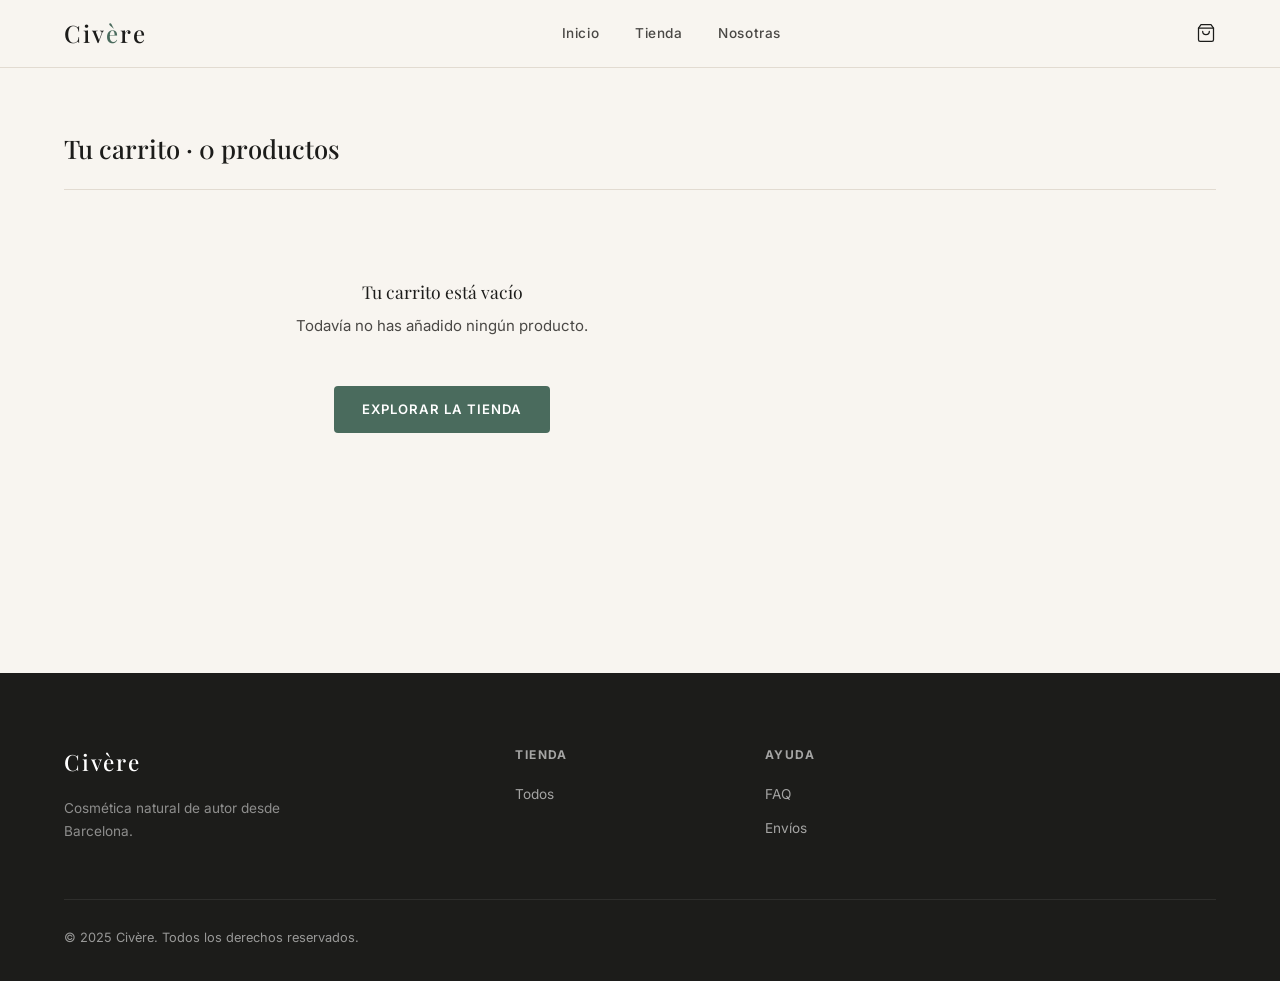
==== carrito.html @ 884dd464 "feat: Civère — tienda de cosmética natural (demo e-commerce) Web de e-commerce ficticia para portfol" ====
<!DOCTYPE html>
<html lang="es">
<head>
  <meta charset="UTF-8">
  <meta name="viewport" content="width=device-width, initial-scale=1.0">
  <title>Carrito — Civère</title>
  <link rel="stylesheet" href="assets/css/styles.css">
</head>
<body>

<nav class="nav">
  <div class="container nav__inner">
    <a href="index.html" class="nav__logo">Civ<span>è</span>re</a>
    <div class="nav__links">
      <a href="index.html">Inicio</a>
      <a href="catalogo.html">Tienda</a>
      <a href="nosotros.html">Nosotras</a>
    </div>
    <div class="nav__right">
      <a href="carrito.html" class="nav__cart" aria-label="Carrito">
        <svg viewBox="0 0 24 24" fill="none" stroke="currentColor" stroke-width="1.5" stroke-linecap="round" stroke-linejoin="round"><path d="M6 2L3 6v14a2 2 0 0 0 2 2h14a2 2 0 0 0 2-2V6l-3-4z"/><line x1="3" y1="6" x2="21" y2="6"/><path d="M16 10a4 4 0 0 1-8 0"/></svg>
        <span class="cart-count is-hidden">0</span>
      </a>
      <button class="nav__ham" aria-label="Menú"><span></span><span></span><span></span></button>
    </div>
  </div>
</nav>

<div class="cart-page">
  <div class="container">

    <h1 class="cart-heading">
      Tu carrito · <span class="cart-count-text">0 productos</span>
    </h1>

    <div class="cart-layout">

      <!-- ITEMS -->
      <div>
        <!-- Estado vacío -->
        <div class="cart-empty">
          <p style="font-family:var(--serif);font-size:1.1rem;color:var(--charcoal);margin-bottom:8px;">Tu carrito está vacío</p>
          <p>Todavía no has añadido ningún producto.</p>
          <a href="catalogo.html" class="btn btn--sage" style="margin-top:24px">Explorar la tienda</a>
        </div>
        <!-- Items generados por JS -->
        <div class="cart-items"></div>
      </div>

      <!-- SUMMARY -->
      <div class="cart-summary" style="display:none">
        <h3>Resumen del pedido</h3>

        <div class="summary-shipping" style="display:none">
          <svg viewBox="0 0 24 24"><path d="M5 17H3a2 2 0 0 1-2-2V5a2 2 0 0 1 2-2h11a2 2 0 0 0 2 2v3"/><rect x="9" y="11" width="14" height="10" rx="1"/><circle cx="12" cy="21" r="1"/><circle cx="20" cy="21" r="1"/></svg>
          ¡Envío gratuito aplicado!
        </div>

        <div class="summary-rows">
          <div class="summary-row">
            <span>Subtotal</span>
            <span class="summary-subtotal">0,00 €</span>
          </div>
          <div class="summary-row">
            <span>Envío</span>
            <span class="summary-shipping-cost">4,95 €</span>
          </div>
          <div class="summary-row summary-row--total">
            <span>Total</span>
            <span class="summary-total">0,00 €</span>
          </div>
        </div>

        <p style="font-size:.78rem;color:var(--ink-2);margin-bottom:20px;line-height:1.6;">
          Los impuestos incluidos. Envío gratis en pedidos ≥ 50 €.
        </p>

        <button class="btn btn--sage btn--full btn-checkout" style="margin-bottom:12px">
          Finalizar compra
        </button>
        <a href="catalogo.html" class="btn btn--ghost btn--full">Seguir comprando</a>
      </div>

    </div>
  </div>
</div>

<!-- MODAL CONFIRMACIÓN -->
<div class="modal-overlay" role="dialog" aria-modal="true" aria-label="Pedido confirmado">
  <div class="modal">
    <div class="modal__icon">
      <svg viewBox="0 0 24 24"><path d="M22 11.08V12a10 10 0 1 1-5.93-9.14"/><polyline points="22 4 12 14.01 9 11.01"/></svg>
    </div>
    <h3>¡Pedido confirmado!</h3>
    <p>Gracias por tu compra. En breve recibirás un correo con los detalles y el seguimiento de tu envío.</p>
    <p style="font-size:.8rem;color:var(--sand);margin-top:-12px;margin-bottom:20px;font-style:italic;">
      (Demo · No se ha realizado ningún cargo real)
    </p>
    <button class="modal__close" onclick="document.querySelector('.modal-overlay').classList.remove('is-open')">
      Volver a la tienda
    </button>
  </div>
</div>

<footer class="footer" style="margin-top:80px">
  <div class="container">
    <div class="footer__grid">
      <div class="footer__brand">
        <a href="index.html" class="nav__logo">Civère</a>
        <p>Cosmética natural de autor desde Barcelona.</p>
      </div>
      <div class="footer__col"><h4>Tienda</h4><ul><li><a href="catalogo.html">Todos</a></li></ul></div>
      <div class="footer__col"><h4>Ayuda</h4><ul><li><a href="#">FAQ</a></li><li><a href="#">Envíos</a></li></ul></div>
      <div class="footer__col"></div>
    </div>
    <div class="footer__bottom"><p>© 2025 Civère. Todos los derechos reservados.</p></div>
  </div>
</footer>

<div class="toast"></div>
<script src="assets/js/main.js"></script>
</body>
</html>
---- assets/css/styles.css ----
/* ============================================================
   CIVÈRE — Design System
   ============================================================ */
@import url('https://fonts.googleapis.com/css2?family=Playfair+Display:ital,wght@0,400;0,500;0,600;1,400;1,500&family=Inter:wght@300;400;500;600&display=swap');

:root {
  --ivory:    #F8F5F0;
  --ivory-2:  #F0EBE3;
  --sage:     #4A6B5D;
  --sage-dk:  #354E44;
  --sand:     #C8B89A;
  --charcoal: #1C1C1A;
  --ink-2:    #4A4845;
  --line:     #E2DBD1;
  --white:    #FFFFFF;

  --serif: 'Playfair Display', Georgia, serif;
  --sans:  'Inter', system-ui, sans-serif;

  --r-sm: 4px;
  --r:    8px;
  --r-lg: 16px;

  --ease: cubic-bezier(.4,0,.2,1);
  --ease-out: cubic-bezier(0,0,.2,1);

  --nav-h: 68px;
}

/* ---- Reset ---- */
*, *::before, *::after { box-sizing: border-box; margin: 0; padding: 0; }
html { scroll-behavior: smooth; }
body {
  font-family: var(--sans);
  background: var(--ivory);
  color: var(--charcoal);
  font-size: 15px;
  line-height: 1.6;
  -webkit-font-smoothing: antialiased;
}
img { max-width: 100%; display: block; }
a { color: inherit; text-decoration: none; }
button { font-family: var(--sans); cursor: pointer; border: none; background: none; }

/* ---- Typography ---- */
.t-display { font-family: var(--serif); font-size: clamp(2.4rem, 5vw, 4.2rem); font-weight: 500; line-height: 1.1; }
.t-heading { font-family: var(--serif); font-size: clamp(1.6rem, 3vw, 2.4rem); font-weight: 500; line-height: 1.2; }
.t-sub     { font-size: 0.82rem; font-weight: 500; letter-spacing: .12em; text-transform: uppercase; color: var(--ink-2); }
.t-italic  { font-family: var(--serif); font-style: italic; }

/* ---- Layout helpers ---- */
.container { max-width: 1200px; margin: 0 auto; padding: 0 24px; }
.section   { padding: 80px 0; }
.section--sm { padding: 48px 0; }
.section--lg { padding: 120px 0; }

/* ============================================================
   NAVBAR
   ============================================================ */
.nav {
  position: fixed; top: 0; left: 0; right: 0; z-index: 100;
  height: var(--nav-h);
  background: rgba(248,245,240,.92);
  backdrop-filter: blur(12px);
  -webkit-backdrop-filter: blur(12px);
  border-bottom: 1px solid var(--line);
  display: flex; align-items: center;
}
.nav__inner {
  display: flex; align-items: center; justify-content: space-between;
  width: 100%;
}
.nav__logo {
  font-family: var(--serif); font-size: 1.5rem; font-weight: 500;
  letter-spacing: .08em; color: var(--charcoal);
}
.nav__logo span { color: var(--sage); }
.nav__links { display: flex; gap: 36px; }
.nav__links a {
  font-size: 0.85rem; font-weight: 500; letter-spacing: .04em;
  color: var(--ink-2); transition: color .2s var(--ease);
}
.nav__links a:hover, .nav__links a.active { color: var(--charcoal); }
.nav__right { display: flex; align-items: center; gap: 20px; }
.nav__cart {
  position: relative; display: flex; align-items: center; gap: 7px;
  font-size: 0.85rem; font-weight: 500; color: var(--charcoal);
  transition: color .2s;
}
.nav__cart:hover { color: var(--sage); }
.nav__cart svg { width: 20px; height: 20px; stroke: currentColor; fill: none; stroke-width: 1.5; stroke-linecap: round; stroke-linejoin: round; }
.cart-count {
  position: absolute; top: -8px; right: -8px;
  width: 18px; height: 18px; border-radius: 50%;
  background: var(--sage); color: #fff;
  font-size: 0.65rem; font-weight: 700;
  display: flex; align-items: center; justify-content: center;
  transition: transform .2s var(--ease);
}
.cart-count.is-hidden { display: none; }
.cart-count.bump { animation: bump .3s var(--ease); }
@keyframes bump { 0%,100%{transform:scale(1)} 50%{transform:scale(1.35)} }

/* ---- Hamburger (mobile) ---- */
.nav__ham { display: none; flex-direction: column; gap: 5px; padding: 4px; }
.nav__ham span { display: block; width: 22px; height: 1.5px; background: var(--charcoal); border-radius: 2px; transition: transform .3s, opacity .3s; }
.nav__ham.is-open span:nth-child(1) { transform: translateY(6.5px) rotate(45deg); }
.nav__ham.is-open span:nth-child(2) { opacity: 0; }
.nav__ham.is-open span:nth-child(3) { transform: translateY(-6.5px) rotate(-45deg); }

/* ============================================================
   HERO
   ============================================================ */
.hero {
  position: relative; overflow: hidden;
  height: 92vh; min-height: 560px;
  margin-top: var(--nav-h);
  display: flex; align-items: flex-end;
}
.hero__bg {
  position: absolute; inset: 0;
  background-image:
    linear-gradient(to right, rgba(28,28,26,.55) 0%, rgba(28,28,26,.1) 60%),
    url('https://images.unsplash.com/photo-1617817849527-f0a7c48b5b74?w=1800&q=85');
  background-size: cover; background-position: center 30%;
}
.hero__content {
  position: relative; z-index: 1;
  padding: 0 24px 80px;
  max-width: 640px;
  margin: 0 auto 0 calc((100vw - 1200px) / 2);
}
.hero__eyebrow { color: rgba(255,255,255,.7); margin-bottom: 16px; }
.hero__title { color: #fff; margin-bottom: 20px; }
.hero__title em { color: var(--sand); }
.hero__copy { font-size: 1rem; color: rgba(255,255,255,.8); max-width: 480px; margin-bottom: 36px; line-height: 1.7; }
.hero__ctas { display: flex; gap: 12px; flex-wrap: wrap; }

/* ============================================================
   BUTTONS
   ============================================================ */
.btn {
  display: inline-flex; align-items: center; gap: 8px;
  padding: 13px 28px; border-radius: var(--r-sm);
  font-size: 0.82rem; font-weight: 600; letter-spacing: .08em; text-transform: uppercase;
  transition: background .2s var(--ease), color .2s var(--ease), border-color .2s var(--ease), transform .15s;
  white-space: nowrap;
}
.btn:active { transform: scale(.97); }
.btn--sage    { background: var(--sage); color: #fff; }
.btn--sage:hover { background: var(--sage-dk); }
.btn--outline { border: 1.5px solid rgba(255,255,255,.7); color: #fff; }
.btn--outline:hover { background: rgba(255,255,255,.12); }
.btn--dark    { background: var(--charcoal); color: #fff; }
.btn--dark:hover { background: #333; }
.btn--ghost   { border: 1.5px solid var(--line); color: var(--charcoal); }
.btn--ghost:hover { border-color: var(--charcoal); }
.btn--full { width: 100%; justify-content: center; }

/* ============================================================
   SECTION HEADER
   ============================================================ */
.section-header { text-align: center; margin-bottom: 56px; }
.section-header .t-sub { margin-bottom: 12px; }
.section-header .t-heading { margin-bottom: 14px; }
.section-header p { color: var(--ink-2); max-width: 480px; margin: 0 auto; }

/* ============================================================
   PRODUCT CARD
   ============================================================ */
.product-grid {
  display: grid;
  grid-template-columns: repeat(auto-fill, minmax(260px, 1fr));
  gap: 28px;
}
.product-card { position: relative; }
.product-card__img-wrap {
  position: relative; overflow: hidden;
  border-radius: var(--r); background: var(--ivory-2);
  aspect-ratio: 3/4;
}
.product-card__img-wrap img {
  width: 100%; height: 100%; object-fit: cover;
  transition: transform .6s var(--ease);
}
.product-card:hover .product-card__img-wrap img { transform: scale(1.06); }
.product-card__badge {
  position: absolute; top: 12px; left: 12px;
  background: var(--sage); color: #fff;
  font-size: 0.7rem; font-weight: 700; letter-spacing: .1em; text-transform: uppercase;
  padding: 4px 10px; border-radius: 2px;
}
.product-card__badge--new { background: var(--charcoal); }
.product-card__actions {
  position: absolute; bottom: 12px; left: 12px; right: 12px;
  opacity: 0; transform: translateY(8px);
  transition: opacity .3s var(--ease), transform .3s var(--ease);
}
.product-card:hover .product-card__actions { opacity: 1; transform: translateY(0); }
.product-card__body { padding: 16px 4px 0; }
.product-card__cat { font-size: 0.72rem; color: var(--ink-2); text-transform: uppercase; letter-spacing: .1em; margin-bottom: 5px; }
.product-card__name { font-family: var(--serif); font-size: 1.05rem; font-weight: 500; margin-bottom: 8px; }
.product-card__name a:hover { color: var(--sage); }
.product-card__price-row { display: flex; align-items: center; gap: 10px; }
.product-card__price { font-size: 1.05rem; font-weight: 600; }
.product-card__price-old { font-size: 0.9rem; color: var(--ink-2); text-decoration: line-through; }

/* ============================================================
   PILLARS SECTION
   ============================================================ */
.pillars { background: var(--charcoal); }
.pillars .section-header .t-sub  { color: var(--sand); }
.pillars .section-header .t-heading { color: var(--white); }
.pillars .section-header p { color: rgba(255,255,255,.65); }
.pillars-grid { display: grid; grid-template-columns: repeat(auto-fit, minmax(220px, 1fr)); gap: 40px; }
.pillar { text-align: center; }
.pillar__icon {
  width: 56px; height: 56px; margin: 0 auto 20px;
  border-radius: 50%; background: rgba(255,255,255,.06);
  display: flex; align-items: center; justify-content: center;
}
.pillar__icon svg { width: 24px; height: 24px; stroke: var(--sand); fill: none; stroke-width: 1.5; stroke-linecap: round; stroke-linejoin: round; }
.pillar h3 { font-family: var(--serif); font-size: 1.1rem; color: #fff; margin-bottom: 10px; }
.pillar p { font-size: 0.88rem; color: rgba(255,255,255,.6); line-height: 1.7; }

/* ============================================================
   BANNER CATEGORIES
   ============================================================ */
.cat-banner-grid { display: grid; grid-template-columns: 1fr 1fr; gap: 16px; }
.cat-banner {
  position: relative; overflow: hidden; border-radius: var(--r);
  aspect-ratio: 4/3; display: flex; align-items: flex-end;
}
.cat-banner:first-child { grid-row: 1 / 3; aspect-ratio: unset; }
.cat-banner__bg {
  position: absolute; inset: 0;
  background-size: cover; background-position: center;
  transition: transform .6s var(--ease);
}
.cat-banner:hover .cat-banner__bg { transform: scale(1.04); }
.cat-banner::after {
  content: ''; position: absolute; inset: 0;
  background: linear-gradient(to top, rgba(28,28,26,.7) 0%, transparent 60%);
}
.cat-banner__content { position: relative; z-index: 1; padding: 28px; }
.cat-banner__label { font-family: var(--serif); font-size: 1.4rem; font-weight: 500; color: #fff; margin-bottom: 10px; display: block; }
.cat-banner__link { font-size: 0.78rem; font-weight: 600; letter-spacing: .1em; text-transform: uppercase; color: rgba(255,255,255,.8); display: flex; align-items: center; gap: 6px; }
.cat-banner__link svg { width: 14px; height: 14px; stroke: currentColor; fill: none; stroke-width: 2; stroke-linecap: round; stroke-linejoin: round; transition: transform .2s; }
.cat-banner:hover .cat-banner__link svg { transform: translateX(4px); }

/* ============================================================
   PAGE HERO (inner pages)
   ============================================================ */
.page-hero {
  margin-top: var(--nav-h);
  padding: 60px 0 48px;
  border-bottom: 1px solid var(--line);
}
.page-hero .t-sub { margin-bottom: 10px; }
.page-hero .t-heading { margin-bottom: 0; }

/* ============================================================
   CATALOG / FILTERS
   ============================================================ */
.catalog-layout { display: grid; grid-template-columns: 220px 1fr; gap: 48px; align-items: start; }
.filters { position: sticky; top: calc(var(--nav-h) + 20px); }
.filters h3 { font-size: 0.78rem; font-weight: 700; letter-spacing: .12em; text-transform: uppercase; margin-bottom: 16px; color: var(--ink-2); }
.filter-group { margin-bottom: 28px; }
.filter-group ul { list-style: none; display: flex; flex-direction: column; gap: 8px; }
.filter-group ul li a {
  font-size: 0.88rem; color: var(--ink-2); display: flex; align-items: center; justify-content: space-between;
  transition: color .2s;
}
.filter-group ul li a:hover, .filter-group ul li a.active { color: var(--charcoal); font-weight: 500; }
.filter-group ul li a span { font-size: 0.75rem; color: var(--sand); }
.catalog-header { display: flex; align-items: center; justify-content: space-between; margin-bottom: 28px; }
.catalog-count { font-size: 0.85rem; color: var(--ink-2); }
.catalog-sort select {
  font-family: var(--sans); font-size: 0.85rem; color: var(--charcoal);
  border: 1px solid var(--line); border-radius: var(--r-sm);
  padding: 8px 12px; background: transparent; cursor: pointer;
}

/* ============================================================
   PRODUCT PAGE
   ============================================================ */
.product-page { margin-top: var(--nav-h); padding: 60px 0 100px; }
.product-layout { display: grid; grid-template-columns: 1fr 1fr; gap: 72px; align-items: start; }
.product-gallery { position: sticky; top: calc(var(--nav-h) + 24px); }
.gallery-main {
  aspect-ratio: 4/5; border-radius: var(--r-lg); overflow: hidden; background: var(--ivory-2); margin-bottom: 12px;
}
.gallery-main img { width: 100%; height: 100%; object-fit: cover; }
.gallery-thumbs { display: flex; gap: 10px; }
.gallery-thumb {
  width: 72px; height: 86px; border-radius: var(--r-sm); overflow: hidden;
  background: var(--ivory-2); cursor: pointer; border: 2px solid transparent;
  transition: border-color .2s;
}
.gallery-thumb.active { border-color: var(--sage); }
.gallery-thumb img { width: 100%; height: 100%; object-fit: cover; }
.product-info .t-sub { color: var(--sage); margin-bottom: 12px; }
.product-info .t-heading { margin-bottom: 8px; }
.product-stars { display: flex; align-items: center; gap: 8px; margin-bottom: 20px; }
.product-stars span { font-size: 0.82rem; color: var(--ink-2); }
.star { color: #F4B942; font-size: 0.9rem; }
.product-price { font-family: var(--serif); font-size: 1.9rem; font-weight: 500; margin-bottom: 20px; }
.product-desc { font-size: 0.92rem; color: var(--ink-2); line-height: 1.8; margin-bottom: 28px; }
.product-opts { margin-bottom: 28px; }
.product-opts label { font-size: 0.78rem; font-weight: 700; letter-spacing: .1em; text-transform: uppercase; display: block; margin-bottom: 10px; color: var(--ink-2); }
.qty-row { display: flex; align-items: center; gap: 16px; margin-bottom: 28px; }
.qty-input { display: flex; align-items: center; border: 1.5px solid var(--line); border-radius: var(--r-sm); overflow: hidden; }
.qty-input button { width: 40px; height: 44px; font-size: 1.1rem; color: var(--charcoal); transition: background .2s; }
.qty-input button:hover { background: var(--ivory-2); }
.qty-input span { width: 44px; text-align: center; font-weight: 600; font-size: 0.95rem; }
.product-actions { display: flex; flex-direction: column; gap: 12px; margin-bottom: 28px; }
.product-meta { border-top: 1px solid var(--line); padding-top: 24px; }
.product-meta ul { list-style: none; display: flex; flex-direction: column; gap: 10px; }
.product-meta ul li { display: flex; align-items: center; gap: 10px; font-size: 0.85rem; color: var(--ink-2); }
.product-meta ul li svg { width: 16px; height: 16px; stroke: var(--sage); fill: none; stroke-width: 1.5; stroke-linecap: round; stroke-linejoin: round; flex-shrink: 0; }

/* Accordion */
.accordion { border-top: 1px solid var(--line); margin-top: 28px; }
.accordion-item { border-bottom: 1px solid var(--line); }
.accordion-btn {
  width: 100%; display: flex; align-items: center; justify-content: space-between;
  padding: 16px 0; font-size: 0.88rem; font-weight: 600; text-align: left; cursor: pointer;
  transition: color .2s;
}
.accordion-btn:hover { color: var(--sage); }
.accordion-btn svg { width: 16px; height: 16px; stroke: currentColor; fill: none; stroke-width: 2; stroke-linecap: round; stroke-linejoin: round; transition: transform .3s; flex-shrink: 0; }
.accordion-btn.is-open svg { transform: rotate(180deg); }
.accordion-body { overflow: hidden; max-height: 0; transition: max-height .35s var(--ease); }
.accordion-body-inner { padding: 0 0 20px; font-size: 0.88rem; color: var(--ink-2); line-height: 1.8; }

/* ============================================================
   CART PAGE
   ============================================================ */
.cart-page { margin-top: var(--nav-h); padding: 60px 0 100px; }
.cart-layout { display: grid; grid-template-columns: 1fr 340px; gap: 56px; align-items: start; }
.cart-heading { font-family: var(--serif); font-size: 1.6rem; font-weight: 500; margin-bottom: 28px; padding-bottom: 20px; border-bottom: 1px solid var(--line); }
.cart-empty { text-align: center; padding: 60px 0; color: var(--ink-2); }
.cart-empty p { margin-bottom: 24px; }
.cart-item { display: grid; grid-template-columns: 100px 1fr auto; gap: 20px; align-items: center; padding: 24px 0; border-bottom: 1px solid var(--line); }
.cart-item__img { width: 100px; height: 124px; border-radius: var(--r-sm); overflow: hidden; background: var(--ivory-2); flex-shrink: 0; }
.cart-item__img img { width: 100%; height: 100%; object-fit: cover; }
.cart-item__cat { font-size: 0.72rem; text-transform: uppercase; letter-spacing: .1em; color: var(--ink-2); margin-bottom: 4px; }
.cart-item__name { font-family: var(--serif); font-size: 1rem; margin-bottom: 10px; }
.cart-item__qty-row { display: flex; align-items: center; gap: 12px; }
.cart-item__remove { font-size: 0.78rem; color: var(--ink-2); text-decoration: underline; cursor: pointer; transition: color .2s; background: none; border: none; font-family: var(--sans); }
.cart-item__remove:hover { color: var(--charcoal); }
.cart-item__price { font-weight: 700; font-size: 1.05rem; text-align: right; }
/* Summary */
.cart-summary { background: var(--ivory-2); border-radius: var(--r-lg); padding: 32px; position: sticky; top: calc(var(--nav-h) + 24px); }
.cart-summary h3 { font-family: var(--serif); font-size: 1.1rem; margin-bottom: 24px; }
.summary-rows { display: flex; flex-direction: column; gap: 12px; margin-bottom: 24px; }
.summary-row { display: flex; justify-content: space-between; font-size: 0.88rem; }
.summary-row--total { font-weight: 700; font-size: 1rem; padding-top: 16px; border-top: 1px solid var(--line); }
.summary-shipping { background: rgba(74,107,93,.1); border-radius: var(--r-sm); padding: 10px 14px; font-size: 0.8rem; color: var(--sage); font-weight: 500; display: flex; align-items: center; gap: 8px; margin-bottom: 20px; }
.summary-shipping svg { width: 15px; height: 15px; stroke: currentColor; fill: none; stroke-width: 1.8; stroke-linecap: round; stroke-linejoin: round; flex-shrink: 0; }

/* ============================================================
   ABOUT PAGE
   ============================================================ */
.about-hero { margin-top: var(--nav-h); position: relative; overflow: hidden; height: 55vh; min-height: 380px; display: flex; align-items: flex-end; }
.about-hero__bg {
  position: absolute; inset: 0;
  background-image:
    linear-gradient(to top, rgba(28,28,26,.65) 0%, transparent 60%),
    url('https://images.unsplash.com/photo-1582582621959-48d27397dc69?w=1600&q=85');
  background-size: cover; background-position: center;
}
.about-hero__content { position: relative; z-index: 1; padding: 0 24px 60px; width: 100%; max-width: 1200px; margin: 0 auto; }
.about-hero__content .t-display { color: #fff; }
.about-story { display: grid; grid-template-columns: 1fr 1fr; gap: 80px; align-items: center; }
.about-story img { border-radius: var(--r-lg); aspect-ratio: 4/5; object-fit: cover; }
.about-story__text .t-sub { margin-bottom: 14px; }
.about-story__text .t-heading { margin-bottom: 20px; }
.about-story__text p { color: var(--ink-2); line-height: 1.85; margin-bottom: 16px; font-size: 0.95rem; }
.about-values { background: var(--ivory-2); }
.values-grid { display: grid; grid-template-columns: repeat(auto-fit, minmax(200px, 1fr)); gap: 32px; }
.value-card { padding: 32px 24px; background: var(--white); border-radius: var(--r); }
.value-card__num { font-family: var(--serif); font-size: 3rem; font-weight: 500; color: var(--line); line-height: 1; margin-bottom: 16px; }
.value-card h3 { font-family: var(--serif); font-size: 1.05rem; margin-bottom: 10px; }
.value-card p { font-size: 0.85rem; color: var(--ink-2); line-height: 1.7; }
.team-grid { display: grid; grid-template-columns: repeat(auto-fit, minmax(220px, 1fr)); gap: 32px; }
.team-card__img { border-radius: var(--r); overflow: hidden; aspect-ratio: 1; margin-bottom: 16px; background: var(--ivory-2); }
.team-card__img img { width: 100%; height: 100%; object-fit: cover; }
.team-card h3 { font-family: var(--serif); font-size: 1rem; margin-bottom: 4px; }
.team-card p { font-size: 0.82rem; color: var(--ink-2); }

/* ============================================================
   NEWSLETTER STRIP
   ============================================================ */
.newsletter { background: var(--sage); padding: 64px 0; text-align: center; }
.newsletter .t-sub { color: rgba(255,255,255,.7); margin-bottom: 12px; }
.newsletter .t-heading { color: #fff; margin-bottom: 10px; }
.newsletter p { color: rgba(255,255,255,.75); margin-bottom: 32px; }
.newsletter-form { display: flex; gap: 10px; justify-content: center; flex-wrap: wrap; }
.newsletter-form input {
  font-family: var(--sans); font-size: 0.88rem;
  padding: 13px 20px; border-radius: var(--r-sm); border: none;
  width: 300px; background: rgba(255,255,255,.15); color: #fff;
  outline: none; transition: background .2s;
}
.newsletter-form input::placeholder { color: rgba(255,255,255,.6); }
.newsletter-form input:focus { background: rgba(255,255,255,.22); }

/* ============================================================
   FOOTER
   ============================================================ */
.footer { background: var(--charcoal); padding: 72px 0 32px; }
.footer__grid { display: grid; grid-template-columns: 2fr 1fr 1fr 1fr; gap: 48px; margin-bottom: 56px; }
.footer__brand .nav__logo { display: block; color: #fff; font-size: 1.4rem; margin-bottom: 16px; }
.footer__brand p { font-size: 0.85rem; color: rgba(255,255,255,.5); line-height: 1.7; max-width: 260px; }
.footer__socials { display: flex; gap: 12px; margin-top: 20px; }
.footer__socials a {
  width: 36px; height: 36px; border-radius: 50%; border: 1px solid rgba(255,255,255,.15);
  display: flex; align-items: center; justify-content: center; transition: border-color .2s, background .2s;
}
.footer__socials a:hover { border-color: var(--sage); background: rgba(74,107,93,.2); }
.footer__socials svg { width: 15px; height: 15px; stroke: rgba(255,255,255,.7); fill: none; stroke-width: 1.8; stroke-linecap: round; stroke-linejoin: round; }
.footer__col h4 { font-size: 0.75rem; font-weight: 700; letter-spacing: .12em; text-transform: uppercase; color: rgba(255,255,255,.6); margin-bottom: 18px; }
.footer__col ul { list-style: none; display: flex; flex-direction: column; gap: 10px; }
.footer__col ul li a { font-size: 0.85rem; color: rgba(255,255,255,.6); transition: color .2s; }
.footer__col ul li a:hover { color: #fff; }
.footer__bottom { border-top: 1px solid rgba(255,255,255,.08); padding-top: 28px; display: flex; justify-content: space-between; align-items: center; flex-wrap: wrap; gap: 12px; }
.footer__bottom p { font-size: 0.8rem; color: rgba(255,255,255,.55); }

/* ============================================================
   MODAL
   ============================================================ */
.modal-overlay {
  position: fixed; inset: 0; z-index: 200;
  background: rgba(28,28,26,.6); backdrop-filter: blur(4px);
  display: flex; align-items: center; justify-content: center; padding: 24px;
  opacity: 0; visibility: hidden; transition: opacity .3s, visibility .3s;
}
.modal-overlay.is-open { opacity: 1; visibility: visible; }
.modal {
  background: var(--white); border-radius: var(--r-lg); padding: 48px 40px; max-width: 440px; width: 100%;
  text-align: center; transform: translateY(24px); transition: transform .3s var(--ease-out);
}
.modal-overlay.is-open .modal { transform: translateY(0); }
.modal__icon {
  width: 64px; height: 64px; border-radius: 50%; background: rgba(74,107,93,.1);
  display: flex; align-items: center; justify-content: center; margin: 0 auto 24px;
}
.modal__icon svg { width: 28px; height: 28px; stroke: var(--sage); fill: none; stroke-width: 1.5; stroke-linecap: round; stroke-linejoin: round; }
.modal h3 { font-family: var(--serif); font-size: 1.5rem; margin-bottom: 12px; }
.modal p { color: var(--ink-2); font-size: 0.9rem; line-height: 1.7; margin-bottom: 28px; }
.modal__close { font-size: 0.82rem; font-weight: 600; letter-spacing: .08em; text-transform: uppercase; color: var(--ink-2); cursor: pointer; text-decoration: underline; background: none; border: none; font-family: var(--sans); transition: color .2s; }
.modal__close:hover { color: var(--charcoal); }

/* ============================================================
   TOAST
   ============================================================ */
.toast {
  position: fixed; bottom: 28px; left: 50%; transform: translateX(-50%) translateY(16px);
  z-index: 300; background: var(--charcoal); color: #fff;
  padding: 14px 24px; border-radius: var(--r); font-size: 0.88rem; font-weight: 500;
  opacity: 0; transition: opacity .3s, transform .3s var(--ease);
  white-space: nowrap; pointer-events: none;
}
.toast.is-visible { opacity: 1; transform: translateX(-50%) translateY(0); }

/* ============================================================
   BREADCRUMB
   ============================================================ */
.breadcrumb { display: flex; align-items: center; gap: 8px; font-size: 0.8rem; color: var(--ink-2); margin-bottom: 40px; }
.breadcrumb a:hover { color: var(--charcoal); }
.breadcrumb span { opacity: .4; }

/* ============================================================
   RELATED PRODUCTS
   ============================================================ */
.related-section { background: var(--ivory-2); padding: 80px 0; margin-top: 0; }

/* ============================================================
   RESPONSIVE
   ============================================================ */
@media (max-width: 1024px) {
  .footer__grid { grid-template-columns: 1fr 1fr; }
  .product-layout { grid-template-columns: 1fr; gap: 40px; }
  .product-gallery { position: static; }
  .catalog-layout { grid-template-columns: 1fr; }
  .filters { position: static; }
  .cart-layout { grid-template-columns: 1fr; }
  .cart-summary { position: static; }
}
@media (max-width: 768px) {
  :root { --nav-h: 60px; }
  .nav__links { display: none; }
  .nav__ham { display: flex; }
  .nav__links.is-open {
    display: flex; flex-direction: column; gap: 0;
    position: fixed; inset: 60px 0 0;
    background: var(--ivory); padding: 24px;
    border-top: 1px solid var(--line);
    z-index: 99;
  }
  .nav__links.is-open a { padding: 14px 0; border-bottom: 1px solid var(--line); font-size: 1rem; }
  .hero { height: 80vh; }
  .hero__content { margin: 0; padding: 0 24px 60px; }
  .section { padding: 60px 0; }
  .section--lg { padding: 72px 0; }
  .cat-banner-grid { grid-template-columns: 1fr; }
  .cat-banner:first-child { aspect-ratio: 4/3; }
  .about-story { grid-template-columns: 1fr; gap: 40px; }
  .footer__grid { grid-template-columns: 1fr; }
  .catalog-header { flex-direction: column; align-items: flex-start; gap: 12px; }
  .cart-item { grid-template-columns: 80px 1fr; }
  .cart-item__price { grid-column: 1 / -1; text-align: left; }
}
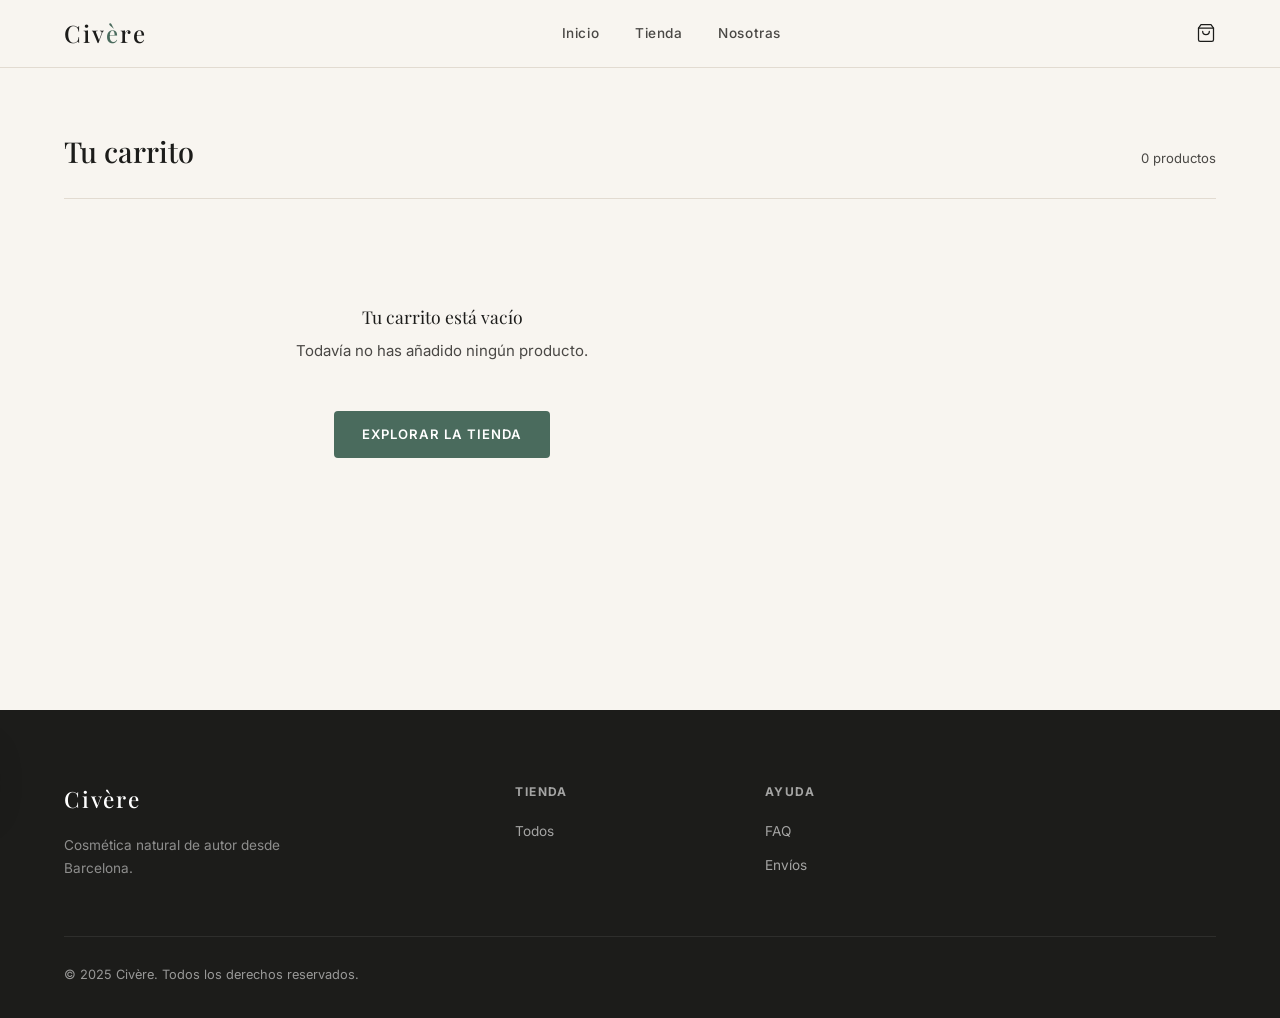
==== commit 3c12c4a0: "feat(cart): rediseño completo del carrito - Items como cards individuales con fondo ivory-2 y border" ====
--- a/carrito.html
+++ b/carrito.html
@@ -30,7 +30,8 @@
   <div class="container">
 
     <h1 class="cart-heading">
-      Tu carrito · <span class="cart-count-text">0 productos</span>
+      Tu carrito
+      <span class="cart-heading__count cart-count-text">0 productos</span>
     </h1>
 
     <div class="cart-layout">
@@ -45,11 +46,53 @@
         </div>
         <!-- Items generados por JS -->
         <div class="cart-items"></div>
+
+        <!-- Upsell -->
+        <div class="cart-upsell" hidden>
+          <p class="cart-upsell__title">Añade algo más a tu rutina</p>
+          <div class="cart-upsell__list">
+            <div class="cart-upsell__item">
+              <img class="cart-upsell__img" src="https://images.unsplash.com/photo-1599305090598-fe179d501227?w=120&q=80" alt="Bálsamo Honey Lip" loading="lazy">
+              <div class="cart-upsell__info">
+                <p class="cart-upsell__name">Bálsamo Labial Honey Lip</p>
+                <p class="cart-upsell__price">18,00 €</p>
+              </div>
+              <button class="btn btn--ghost cart-upsell__add btn-quick-add"
+                data-id="p8" data-name="Bálsamo Honey Lip" data-price="18" data-cat="Tratamiento"
+                data-img="https://images.unsplash.com/photo-1599305090598-fe179d501227?w=600&q=80">
+                + Añadir
+              </button>
+            </div>
+            <div class="cart-upsell__item">
+              <img class="cart-upsell__img" src="https://images.unsplash.com/photo-1585386959984-a4155224a1ad?w=120&q=80" alt="Tónico Rose Water Mist" loading="lazy">
+              <div class="cart-upsell__info">
+                <p class="cart-upsell__name">Tónico Rose Water Mist</p>
+                <p class="cart-upsell__price">32,00 €</p>
+              </div>
+              <button class="btn btn--ghost cart-upsell__add btn-quick-add"
+                data-id="p6" data-name="Tónico Rose Water Mist" data-price="32" data-cat="Facial"
+                data-img="https://images.unsplash.com/photo-1585386959984-a4155224a1ad?w=600&q=80">
+                + Añadir
+              </button>
+            </div>
+          </div>
+        </div>
       </div>
 
       <!-- SUMMARY -->
       <div class="cart-summary" style="display:none">
-        <h3>Resumen del pedido</h3>
+        <h2>Resumen del pedido</h2>
+
+        <!-- Shipping progress bar -->
+        <div class="shipping-bar">
+          <div class="shipping-bar__text">
+            <span class="shipping-bar__msg">Añade <strong><span class="shipping-bar__diff">–</span></strong> más para <strong>envío gratis</strong></span>
+            <span class="shipping-bar__ok" hidden>¡Envío gratis desbloqueado!</span>
+          </div>
+          <div class="shipping-bar__track">
+            <div class="shipping-bar__fill"></div>
+          </div>
+        </div>
 
         <div class="summary-shipping" style="display:none">
           <svg viewBox="0 0 24 24"><path d="M5 17H3a2 2 0 0 1-2-2V5a2 2 0 0 1 2-2h11a2 2 0 0 0 2 2v3"/><rect x="9" y="11" width="14" height="10" rx="1"/><circle cx="12" cy="21" r="1"/><circle cx="20" cy="21" r="1"/></svg>
@@ -71,8 +114,23 @@
           </div>
         </div>
 
-        <p style="font-size:.78rem;color:var(--ink-2);margin-bottom:20px;line-height:1.6;">
-          Los impuestos incluidos. Envío gratis en pedidos ≥ 50 €.
+        <div class="summary-trust">
+          <div class="summary-trust__item">
+            <svg viewBox="0 0 24 24"><rect x="3" y="11" width="18" height="11" rx="2"/><path d="M7 11V7a5 5 0 0 1 10 0v4"/></svg>
+            Pago seguro
+          </div>
+          <div class="summary-trust__item">
+            <svg viewBox="0 0 24 24"><rect x="1" y="3" width="15" height="13" rx="1"/><path d="M16 8h4l3 5v3h-7V8z"/><circle cx="5.5" cy="18.5" r="2.5"/><circle cx="18.5" cy="18.5" r="2.5"/></svg>
+            Envío gratis<br>desde 50 €
+          </div>
+          <div class="summary-trust__item">
+            <svg viewBox="0 0 24 24"><polyline points="1 4 1 10 7 10"/><path d="M3.51 15a9 9 0 1 0 .49-4.02"/></svg>
+            Devolución<br>30 días
+          </div>
+        </div>
+
+        <p style="font-size:.82rem;color:var(--ink-2);margin-bottom:20px;line-height:1.6;">
+          Impuestos incluidos. Envío gratis en pedidos ≥ 50 €.
         </p>
 
         <button class="btn btn--sage btn--full btn-checkout" style="margin-bottom:12px">
@@ -109,8 +167,8 @@
         <a href="index.html" class="nav__logo">Civère</a>
         <p>Cosmética natural de autor desde Barcelona.</p>
       </div>
-      <div class="footer__col"><h4>Tienda</h4><ul><li><a href="catalogo.html">Todos</a></li></ul></div>
-      <div class="footer__col"><h4>Ayuda</h4><ul><li><a href="#">FAQ</a></li><li><a href="#">Envíos</a></li></ul></div>
+      <div class="footer__col"><h3>Tienda</h3><ul><li><a href="catalogo.html">Todos</a></li></ul></div>
+      <div class="footer__col"><h3>Ayuda</h3><ul><li><a href="#">FAQ</a></li><li><a href="#">Envíos</a></li></ul></div>
       <div class="footer__col"></div>
     </div>
     <div class="footer__bottom"><p>© 2025 Civère. Todos los derechos reservados.</p></div>
--- a/assets/css/styles.css
+++ b/assets/css/styles.css
@@ -27,6 +27,19 @@
   --nav-h: 68px;
 }
 
+/* ---- Accessibility helpers ---- */
+.skip-link {
+  position: absolute; top: -100%; left: 16px; z-index: 9999;
+  background: var(--charcoal); color: #fff; padding: 10px 20px;
+  border-radius: var(--r-sm); font-size: 0.85rem; font-weight: 600;
+  transition: top .2s;
+}
+.skip-link:focus { top: 8px; }
+.sr-only {
+  position: absolute; width: 1px; height: 1px; padding: 0; margin: -1px;
+  overflow: hidden; clip: rect(0,0,0,0); white-space: nowrap; border: 0;
+}
+
 /* ---- Reset ---- */
 *, *::before, *::after { box-sizing: border-box; margin: 0; padding: 0; }
 html { scroll-behavior: smooth; }
@@ -113,28 +126,46 @@
    ============================================================ */
 .hero {
   position: relative; overflow: hidden;
-  height: 92vh; min-height: 560px;
+  height: 92vh; min-height: 580px;
   margin-top: var(--nav-h);
-  display: flex; align-items: flex-end;
 }
 .hero__bg {
   position: absolute; inset: 0;
   background-image:
-    linear-gradient(to right, rgba(28,28,26,.55) 0%, rgba(28,28,26,.1) 60%),
-    url('https://images.unsplash.com/photo-1617817849527-f0a7c48b5b74?w=1800&q=85');
-  background-size: cover; background-position: center 30%;
-}
-.hero__content {
+    linear-gradient(105deg, rgba(20,18,16,.72) 0%, rgba(20,18,16,.42) 45%, rgba(20,18,16,.1) 75%),
+    url('https://images.unsplash.com/photo-1596462502278-27bfdc403348?w=1800&q=85&auto=format');
+  background-size: cover; background-position: center 20%;
+}
+/* Fallback color while image loads */
+.hero__bg::before {
+  content: ''; position: absolute; inset: 0;
+  background: linear-gradient(135deg, #2a2520 0%, #1c1c1a 100%);
+  z-index: -1;
+}
+.hero__inner {
   position: relative; z-index: 1;
-  padding: 0 24px 80px;
-  max-width: 640px;
-  margin: 0 auto 0 calc((100vw - 1200px) / 2);
-}
-.hero__eyebrow { color: rgba(255,255,255,.7); margin-bottom: 16px; }
-.hero__title { color: #fff; margin-bottom: 20px; }
-.hero__title em { color: var(--sand); }
-.hero__copy { font-size: 1rem; color: rgba(255,255,255,.8); max-width: 480px; margin-bottom: 36px; line-height: 1.7; }
-.hero__ctas { display: flex; gap: 12px; flex-wrap: wrap; }
+  height: 100%; display: flex; align-items: flex-end;
+  padding-bottom: 80px;
+}
+.hero__content { max-width: 600px; }
+.hero__eyebrow { color: rgba(255,255,255,.75); margin-bottom: 18px; }
+.hero__title { color: #fff; margin-bottom: 22px; }
+.hero__title em { color: var(--sand); font-size: 1.08em; }
+.hero__copy { font-size: 1.02rem; color: rgba(255,255,255,.82); max-width: 460px; margin-bottom: 32px; line-height: 1.75; }
+.hero__ctas { display: flex; gap: 12px; flex-wrap: wrap; margin-bottom: 44px; }
+
+/* Stats / social proof */
+.hero__proof {
+  display: flex; align-items: center; gap: 20px;
+  padding-top: 28px; border-top: 1px solid rgba(255,255,255,.18);
+}
+.hero__proof-item { display: flex; flex-direction: column; gap: 2px; }
+.hero__proof-num {
+  font-family: var(--serif); font-size: 1.25rem; font-weight: 500;
+  color: #fff; line-height: 1;
+}
+.hero__proof-label { font-size: 0.72rem; color: rgba(255,255,255,.65); letter-spacing: .06em; text-transform: uppercase; }
+.hero__proof-sep { width: 1px; height: 36px; background: rgba(255,255,255,.2); flex-shrink: 0; }
 
 /* ============================================================
    BUTTONS
@@ -160,7 +191,7 @@
 /* ============================================================
    SECTION HEADER
    ============================================================ */
-.section-header { text-align: center; margin-bottom: 56px; }
+.section-header { text-align: center; margin-bottom: 44px; }
 .section-header .t-sub { margin-bottom: 12px; }
 .section-header .t-heading { margin-bottom: 14px; }
 .section-header p { color: var(--ink-2); max-width: 480px; margin: 0 auto; }
@@ -171,39 +202,41 @@
 .product-grid {
   display: grid;
   grid-template-columns: repeat(auto-fill, minmax(260px, 1fr));
-  gap: 28px;
-}
-.product-card { position: relative; }
+  gap: 32px 24px;
+}
+.product-card { position: relative; transition: transform .32s var(--ease); }
+.product-card:hover { transform: translateY(-4px); }
 .product-card__img-wrap {
   position: relative; overflow: hidden;
-  border-radius: var(--r); background: var(--ivory-2);
+  border-radius: 12px; background: var(--ivory-2);
   aspect-ratio: 3/4;
 }
 .product-card__img-wrap img {
   width: 100%; height: 100%; object-fit: cover;
-  transition: transform .6s var(--ease);
-}
-.product-card:hover .product-card__img-wrap img { transform: scale(1.06); }
+  transition: transform .65s var(--ease);
+}
+.product-card:hover .product-card__img-wrap img { transform: scale(1.05); }
 .product-card__badge {
   position: absolute; top: 12px; left: 12px;
   background: var(--sage); color: #fff;
-  font-size: 0.7rem; font-weight: 700; letter-spacing: .1em; text-transform: uppercase;
-  padding: 4px 10px; border-radius: 2px;
+  font-size: 0.74rem; font-weight: 700; letter-spacing: .09em; text-transform: uppercase;
+  padding: 5px 12px; border-radius: 100px;
 }
 .product-card__badge--new { background: var(--charcoal); }
 .product-card__actions {
-  position: absolute; bottom: 12px; left: 12px; right: 12px;
-  opacity: 0; transform: translateY(8px);
-  transition: opacity .3s var(--ease), transform .3s var(--ease);
+  position: absolute; bottom: 14px; left: 12px; right: 12px;
+  opacity: 0; transform: translateY(6px);
+  transition: opacity .28s var(--ease), transform .28s var(--ease);
 }
 .product-card:hover .product-card__actions { opacity: 1; transform: translateY(0); }
-.product-card__body { padding: 16px 4px 0; }
-.product-card__cat { font-size: 0.72rem; color: var(--ink-2); text-transform: uppercase; letter-spacing: .1em; margin-bottom: 5px; }
-.product-card__name { font-family: var(--serif); font-size: 1.05rem; font-weight: 500; margin-bottom: 8px; }
+.product-card__body { padding: 18px 0 8px; }
+.product-card__cat { font-size: 0.74rem; color: var(--ink-2); text-transform: uppercase; letter-spacing: .12em; margin-bottom: 5px; font-weight: 600; }
+.product-card__name { font-family: var(--serif); font-size: 1.08rem; font-weight: 500; margin-bottom: 12px; line-height: 1.28; }
+.product-card__name a { color: inherit; text-decoration: none; transition: color .2s var(--ease); }
 .product-card__name a:hover { color: var(--sage); }
-.product-card__price-row { display: flex; align-items: center; gap: 10px; }
-.product-card__price { font-size: 1.05rem; font-weight: 600; }
-.product-card__price-old { font-size: 0.9rem; color: var(--ink-2); text-decoration: line-through; }
+.product-card__price-row { display: flex; align-items: baseline; gap: 9px; }
+.product-card__price { font-size: 1.05rem; font-weight: 700; color: var(--charcoal); font-variant-numeric: tabular-nums; }
+.product-card__price-old { font-size: 0.85rem; color: var(--ink-2); text-decoration: line-through; font-variant-numeric: tabular-nums; }
 
 /* ============================================================
    PILLARS SECTION
@@ -260,26 +293,117 @@
 .page-hero .t-heading { margin-bottom: 0; }
 
 /* ============================================================
-   CATALOG / FILTERS
-   ============================================================ */
-.catalog-layout { display: grid; grid-template-columns: 220px 1fr; gap: 48px; align-items: start; }
-.filters { position: sticky; top: calc(var(--nav-h) + 20px); }
-.filters h3 { font-size: 0.78rem; font-weight: 700; letter-spacing: .12em; text-transform: uppercase; margin-bottom: 16px; color: var(--ink-2); }
-.filter-group { margin-bottom: 28px; }
-.filter-group ul { list-style: none; display: flex; flex-direction: column; gap: 8px; }
-.filter-group ul li a {
-  font-size: 0.88rem; color: var(--ink-2); display: flex; align-items: center; justify-content: space-between;
-  transition: color .2s;
-}
-.filter-group ul li a:hover, .filter-group ul li a.active { color: var(--charcoal); font-weight: 500; }
-.filter-group ul li a span { font-size: 0.75rem; color: var(--sand); }
-.catalog-header { display: flex; align-items: center; justify-content: space-between; margin-bottom: 28px; }
-.catalog-count { font-size: 0.85rem; color: var(--ink-2); }
-.catalog-sort select {
-  font-family: var(--sans); font-size: 0.85rem; color: var(--charcoal);
-  border: 1px solid var(--line); border-radius: var(--r-sm);
-  padding: 8px 12px; background: transparent; cursor: pointer;
-}
+   CATALOG HERO
+   ============================================================ */
+.catalog-hero {
+  margin-top: var(--nav-h);
+  padding: 100px 0 92px;
+  text-align: center;
+  position: relative;
+  overflow: hidden;
+  min-height: 380px;
+  display: flex; align-items: center;
+  border-bottom: 1px solid var(--line);
+  background:
+    linear-gradient(180deg, rgba(28,28,26,.60) 0%, rgba(28,28,26,.44) 55%, rgba(28,28,26,.30) 100%),
+    url('https://images.unsplash.com/photo-1596755389378-c31d21fd1273?w=1800&q=80&auto=format') center 30% / cover no-repeat;
+}
+.catalog-hero::before { display: none; }
+.catalog-hero .container { position: relative; z-index: 1; width: 100%; }
+.catalog-hero .t-sub { margin-bottom: 12px; color: rgba(255,255,255,.62); }
+.catalog-hero .t-heading { margin-bottom: 16px; color: #fff; }
+.catalog-hero__desc { color: rgba(255,255,255,.78); font-size: 1rem; max-width: 420px; margin: 0 auto 32px; line-height: 1.7; }
+.catalog-hero__tags { display: flex; justify-content: center; gap: 10px; flex-wrap: wrap; }
+.catalog-hero__tag {
+  font-size: 0.72rem; font-weight: 600; letter-spacing: .1em; text-transform: uppercase;
+  color: rgba(255,255,255,.86); border: 1px solid rgba(255,255,255,.36);
+  padding: 8px 16px; border-radius: 100px;
+  transition: background .2s, border-color .2s;
+}
+.catalog-hero__tag:hover { background: rgba(255,255,255,.12); border-color: rgba(255,255,255,.6); }
+
+/* ============================================================
+   CATALOG PROMISE STRIP
+   ============================================================ */
+.catalog-strip {
+  display: flex; align-items: center; justify-content: center;
+  gap: 40px; padding: 18px 0;
+  border-bottom: 1px solid var(--line);
+  flex-wrap: wrap;
+}
+.catalog-strip__item {
+  display: flex; align-items: center; gap: 7px;
+  font-size: 0.75rem; font-weight: 600; letter-spacing: .08em; text-transform: uppercase;
+  color: var(--ink-2);
+}
+.catalog-strip__item svg {
+  width: 15px; height: 15px; stroke: var(--sage); fill: none;
+  stroke-width: 1.8; stroke-linecap: round; stroke-linejoin: round; flex-shrink: 0;
+}
+
+/* ============================================================
+   CATALOG FILTER BAR
+   ============================================================ */
+.filter-bar {
+  display: flex; align-items: center; justify-content: space-between;
+  gap: 12px; margin-bottom: 40px; padding: 14px 0;
+  border-bottom: 1px solid var(--line); flex-wrap: wrap;
+  position: sticky; top: var(--nav-h); z-index: 50;
+  background: var(--ivory);
+  box-shadow: 0 4px 20px rgba(28,28,26,.07);
+}
+.filter-pills { display: flex; align-items: center; gap: 8px; flex-wrap: wrap; }
+.filter-pills__label { font-size: 0.74rem; font-weight: 600; letter-spacing: .14em; text-transform: uppercase; color: var(--ink-2); margin-right: 8px; }
+.filter-pill {
+  display: inline-flex; align-items: center; gap: 7px;
+  font-size: 0.82rem; padding: 10px 20px; font-weight: 500;
+  border: 1px solid var(--line); border-radius: 100px;
+  color: var(--ink-2); background: transparent;
+  transition: all .22s var(--ease); white-space: nowrap; cursor: pointer; text-decoration: none;
+}
+.filter-pill em {
+  font-style: normal; font-size: 0.74rem; font-weight: 600;
+  background: var(--ivory-2); color: var(--ink-2);
+  border-radius: 100px; padding: 1px 7px; line-height: 1.55;
+  transition: background .22s var(--ease), color .22s var(--ease);
+}
+.filter-pill:hover { border-color: var(--charcoal); color: var(--charcoal); }
+.filter-pill:hover em { background: rgba(28,28,26,.09); color: var(--charcoal); }
+.filter-pill.active { background: var(--charcoal); border-color: var(--charcoal); color: #fff; font-weight: 600; }
+.filter-pill.active em { background: rgba(255,255,255,.16); color: rgba(255,255,255,.72); }
+.catalog-sort {
+  font-family: var(--sans); font-size: 0.82rem; font-weight: 500; color: var(--charcoal);
+  border: 1px solid var(--line); border-radius: 100px;
+  padding: 10px 38px 10px 18px; background: transparent; cursor: pointer;
+  appearance: none; -webkit-appearance: none;
+  background-image: url("data:image/svg+xml,%3Csvg xmlns='http://www.w3.org/2000/svg' width='11' height='7' viewBox='0 0 11 7' fill='none'%3E%3Cpath d='M1 1l4.5 4.5L10 1' stroke='%234A4845' stroke-width='1.5' stroke-linecap='round' stroke-linejoin='round'/%3E%3C/svg%3E");
+  background-repeat: no-repeat; background-position: right 15px center; background-size: 11px;
+  transition: border-color .2s; outline: none;
+}
+.catalog-sort:hover, .catalog-sort:focus { border-color: var(--charcoal); }
+.catalog-result-count { font-size: 0.78rem; color: var(--ink-2); font-variant-numeric: tabular-nums; letter-spacing: .01em; }
+
+/* legacy sidebar (hidden) */
+.catalog-layout { display: block; }
+.filters { display: none; }
+
+/* ============================================================
+   PRODUCT CARD — EXTRAS
+   ============================================================ */
+.product-card__wish {
+  position: absolute; top: 12px; right: 12px;
+  width: 34px; height: 34px; border-radius: 50%;
+  background: rgba(255,255,255,.88); backdrop-filter: blur(6px);
+  display: flex; align-items: center; justify-content: center;
+  opacity: 0.42; transform: scale(1);
+  transition: opacity .25s var(--ease), background .2s;
+}
+.product-card:hover .product-card__wish { opacity: 1; }
+.product-card__wish svg { width: 15px; height: 15px; stroke: var(--charcoal); fill: none; stroke-width: 1.8; stroke-linecap: round; stroke-linejoin: round; transition: stroke .2s, fill .2s; }
+.product-card__wish:hover svg { stroke: #d63; fill: #d63; }
+.product-card__rating { display: flex; align-items: center; gap: 5px; margin-bottom: 8px; }
+.product-card__rating .stars { color: var(--sage); font-size: 0.74rem; letter-spacing: 1.5px; }
+.product-card__rating .score { font-size: 0.74rem; color: var(--ink-2); font-variant-numeric: tabular-nums; }
 
 /* ============================================================
    PRODUCT PAGE
@@ -330,34 +454,90 @@
 .accordion-btn:hover { color: var(--sage); }
 .accordion-btn svg { width: 16px; height: 16px; stroke: currentColor; fill: none; stroke-width: 2; stroke-linecap: round; stroke-linejoin: round; transition: transform .3s; flex-shrink: 0; }
 .accordion-btn.is-open svg { transform: rotate(180deg); }
-.accordion-body { overflow: hidden; max-height: 0; transition: max-height .35s var(--ease); }
-.accordion-body-inner { padding: 0 0 20px; font-size: 0.88rem; color: var(--ink-2); line-height: 1.8; }
+.accordion-body { display: grid; grid-template-rows: 0fr; transition: grid-template-rows .35s var(--ease); }
+.accordion-body.is-open { grid-template-rows: 1fr; }
+.accordion-body-inner { overflow: hidden; min-height: 0; padding: 0 0 20px; font-size: 0.88rem; color: var(--ink-2); line-height: 1.8; }
 
 /* ============================================================
    CART PAGE
    ============================================================ */
 .cart-page { margin-top: var(--nav-h); padding: 60px 0 100px; }
 .cart-layout { display: grid; grid-template-columns: 1fr 340px; gap: 56px; align-items: start; }
-.cart-heading { font-family: var(--serif); font-size: 1.6rem; font-weight: 500; margin-bottom: 28px; padding-bottom: 20px; border-bottom: 1px solid var(--line); }
-.cart-empty { text-align: center; padding: 60px 0; color: var(--ink-2); }
+.cart-heading {
+  font-family: var(--serif); font-size: 1.8rem; font-weight: 500;
+  margin-bottom: 32px; padding-bottom: 24px; border-bottom: 1px solid var(--line);
+  display: flex; align-items: baseline; justify-content: space-between;
+}
+.cart-heading__count { font-family: var(--sans); font-size: 0.82rem; font-weight: 400; color: var(--ink-2); }
+.cart-empty { text-align: center; padding: 72px 0; color: var(--ink-2); }
 .cart-empty p { margin-bottom: 24px; }
-.cart-item { display: grid; grid-template-columns: 100px 1fr auto; gap: 20px; align-items: center; padding: 24px 0; border-bottom: 1px solid var(--line); }
-.cart-item__img { width: 100px; height: 124px; border-radius: var(--r-sm); overflow: hidden; background: var(--ivory-2); flex-shrink: 0; }
+.cart-items { display: flex; flex-direction: column; gap: 10px; }
+.cart-item {
+  display: grid; grid-template-columns: 112px 1fr auto;
+  gap: 20px; align-items: start;
+  padding: 20px; background: var(--ivory-2); border-radius: 16px;
+}
+.cart-item__img { width: 112px; height: 140px; border-radius: 10px; overflow: hidden; background: var(--ivory); flex-shrink: 0; }
 .cart-item__img img { width: 100%; height: 100%; object-fit: cover; }
-.cart-item__cat { font-size: 0.72rem; text-transform: uppercase; letter-spacing: .1em; color: var(--ink-2); margin-bottom: 4px; }
-.cart-item__name { font-family: var(--serif); font-size: 1rem; margin-bottom: 10px; }
+.cart-item__cat { font-size: 0.74rem; font-weight: 600; text-transform: uppercase; letter-spacing: .1em; color: var(--ink-2); margin-bottom: 5px; }
+.cart-item__name { font-family: var(--serif); font-size: 1.02rem; font-weight: 500; margin-bottom: 14px; line-height: 1.3; color: var(--charcoal); }
 .cart-item__qty-row { display: flex; align-items: center; gap: 12px; }
-.cart-item__remove { font-size: 0.78rem; color: var(--ink-2); text-decoration: underline; cursor: pointer; transition: color .2s; background: none; border: none; font-family: var(--sans); }
-.cart-item__remove:hover { color: var(--charcoal); }
-.cart-item__price { font-weight: 700; font-size: 1.05rem; text-align: right; }
+.cart-item__remove {
+  font-size: 0.74rem; color: var(--ink-2); background: none; border: none; padding: 0;
+  cursor: pointer; font-family: var(--sans);
+  text-decoration: underline; text-underline-offset: 2px;
+  text-decoration-color: rgba(74,72,69,.38);
+  transition: color .2s, text-decoration-color .2s;
+}
+.cart-item__remove:hover { color: var(--charcoal); text-decoration-color: var(--charcoal); }
+.cart-item__price { font-weight: 700; font-size: 1.05rem; text-align: right; font-variant-numeric: tabular-nums; padding-top: 2px; white-space: nowrap; }
+.cart-item .qty-input { border-radius: 100px; overflow: hidden; border: 1.5px solid rgba(28,28,26,.14); background: var(--ivory); }
+.cart-item .qty-input button { width: 34px; height: 36px; font-size: 0.95rem; }
+.cart-item .qty-input span { width: 36px; font-size: 0.88rem; }
 /* Summary */
-.cart-summary { background: var(--ivory-2); border-radius: var(--r-lg); padding: 32px; position: sticky; top: calc(var(--nav-h) + 24px); }
-.cart-summary h3 { font-family: var(--serif); font-size: 1.1rem; margin-bottom: 24px; }
+.cart-summary { background: var(--ivory-2); border-radius: 20px; border: 1px solid var(--line); padding: 36px; position: sticky; top: calc(var(--nav-h) + 24px); }
+.cart-summary h2, .cart-summary h3 { font-family: var(--serif); font-size: 1.1rem; font-weight: 500; margin-bottom: 24px; }
 .summary-rows { display: flex; flex-direction: column; gap: 12px; margin-bottom: 24px; }
 .summary-row { display: flex; justify-content: space-between; font-size: 0.88rem; }
-.summary-row--total { font-weight: 700; font-size: 1rem; padding-top: 16px; border-top: 1px solid var(--line); }
-.summary-shipping { background: rgba(74,107,93,.1); border-radius: var(--r-sm); padding: 10px 14px; font-size: 0.8rem; color: var(--sage); font-weight: 500; display: flex; align-items: center; gap: 8px; margin-bottom: 20px; }
+.summary-row--total { font-weight: 700; font-size: 1.05rem; padding-top: 16px; border-top: 1px solid var(--line); }
+.summary-shipping { background: rgba(74,107,93,.1); border-radius: 10px; padding: 10px 14px; font-size: 0.82rem; color: var(--sage); font-weight: 500; display: flex; align-items: center; gap: 8px; margin-bottom: 20px; }
 .summary-shipping svg { width: 15px; height: 15px; stroke: currentColor; fill: none; stroke-width: 1.8; stroke-linecap: round; stroke-linejoin: round; flex-shrink: 0; }
+/* Shipping progress bar */
+.shipping-bar { background: var(--ivory); border: 1px solid var(--line); border-radius: 16px; padding: 18px 22px; margin-bottom: 24px; }
+.shipping-bar__text { font-size: 0.82rem; color: var(--ink-2); margin-bottom: 10px; line-height: 1.4; }
+.shipping-bar__text strong { color: var(--charcoal); }
+.shipping-bar__ok { color: var(--sage); font-weight: 600; }
+.shipping-bar__track { height: 4px; background: var(--line); border-radius: 100px; overflow: hidden; }
+.shipping-bar__fill { height: 100%; background: var(--sage); border-radius: 100px; width: 100%; transform: scaleX(0); transform-origin: left; transition: transform .5s cubic-bezier(.25,.8,.25,1); }
+/* Trust signals */
+.summary-trust { display: flex; justify-content: space-around; gap: 6px; margin: 20px 0; padding: 18px 0; border-top: 1px solid var(--line); border-bottom: 1px solid var(--line); }
+.summary-trust__item { display: flex; flex-direction: column; align-items: center; gap: 7px; flex: 1; font-size: 0.82rem; color: var(--ink-2); text-align: center; line-height: 1.4; }
+.summary-trust__item svg { width: 16px; height: 16px; stroke: var(--sage); fill: none; stroke-width: 1.8; stroke-linecap: round; stroke-linejoin: round; flex-shrink: 0; }
+/* Cart upsell */
+.cart-upsell { margin-top: 40px; padding-top: 32px; border-top: 1px solid var(--line); }
+.cart-upsell__title { font-size: 0.74rem; font-weight: 700; letter-spacing: .1em; text-transform: uppercase; color: var(--ink-2); margin-bottom: 16px; }
+.cart-upsell__list { display: flex; flex-direction: column; gap: 10px; }
+.cart-upsell__item { display: flex; align-items: center; gap: 14px; padding: 14px 16px; border: 1px solid var(--line); border-radius: 16px; background: var(--ivory); transition: border-color .22s; }
+.cart-upsell__item:hover { border-color: var(--sage); }
+.cart-upsell__img { width: 56px; height: 56px; border-radius: 10px; object-fit: cover; flex-shrink: 0; }
+.cart-upsell__info { flex: 1; min-width: 0; }
+.cart-upsell__name { font-size: 0.84rem; font-weight: 500; color: var(--charcoal); white-space: nowrap; overflow: hidden; text-overflow: ellipsis; }
+.cart-upsell__price { font-size: 0.78rem; color: var(--ink-2); margin-top: 2px; font-variant-numeric: tabular-nums; }
+.cart-upsell__add { flex-shrink: 0; font-size: 0.78rem !important; padding: 7px 14px !important; }
+
+/* ============================================================
+   TESTIMONIALS
+   ============================================================ */
+.testimonials-section { background: var(--linen, #f0ebe3); }
+.testimonials-grid { display: grid; grid-template-columns: repeat(auto-fit, minmax(280px, 1fr)); gap: 24px; }
+.testimonial { margin: 0; background: var(--ivory); border: 1px solid var(--line); border-radius: 20px; padding: 32px; display: flex; flex-direction: column; gap: 16px; }
+.testimonial__stars { font-size: 0.95rem; color: var(--sage); letter-spacing: 2px; }
+.testimonial__text { font-family: var(--serif); font-size: 1rem; line-height: 1.75; color: var(--charcoal); flex: 1; }
+.testimonial__author { display: flex; align-items: center; gap: 12px; flex-wrap: wrap; margin-top: 4px; }
+.testimonial__avatar { width: 40px; height: 40px; border-radius: 50%; background: var(--sage); color: #fff; display: flex; align-items: center; justify-content: center; font-family: var(--serif); font-size: 1.05rem; flex-shrink: 0; }
+.testimonial__name { font-size: 0.88rem; font-weight: 600; color: var(--charcoal); }
+.testimonial__meta { font-size: 0.75rem; color: var(--ink-2); margin-top: 1px; }
+.testimonial__tag { margin-left: auto; font-size: 0.68rem; font-weight: 700; letter-spacing: .08em; text-transform: uppercase; color: var(--sage); padding: 8px 14px; border: 1px solid var(--sage); border-radius: 100px; white-space: nowrap; flex-shrink: 0; }
 
 /* ============================================================
    ABOUT PAGE
@@ -420,7 +600,7 @@
 }
 .footer__socials a:hover { border-color: var(--sage); background: rgba(74,107,93,.2); }
 .footer__socials svg { width: 15px; height: 15px; stroke: rgba(255,255,255,.7); fill: none; stroke-width: 1.8; stroke-linecap: round; stroke-linejoin: round; }
-.footer__col h4 { font-size: 0.75rem; font-weight: 700; letter-spacing: .12em; text-transform: uppercase; color: rgba(255,255,255,.6); margin-bottom: 18px; }
+.footer__col h3 { font-size: 0.75rem; font-weight: 700; letter-spacing: .12em; text-transform: uppercase; color: rgba(255,255,255,.6); margin-bottom: 18px; }
 .footer__col ul { list-style: none; display: flex; flex-direction: column; gap: 10px; }
 .footer__col ul li a { font-size: 0.85rem; color: rgba(255,255,255,.6); transition: color .2s; }
 .footer__col ul li a:hover { color: #fff; }
@@ -500,8 +680,10 @@
     z-index: 99;
   }
   .nav__links.is-open a { padding: 14px 0; border-bottom: 1px solid var(--line); font-size: 1rem; }
-  .hero { height: 80vh; }
-  .hero__content { margin: 0; padding: 0 24px 60px; }
+  .hero { height: 85vh; min-height: 520px; }
+  .hero__inner { padding-bottom: 56px; align-items: flex-end; }
+  .hero__proof { flex-wrap: wrap; gap: 14px; }
+  .hero__proof-sep { display: none; }
   .section { padding: 60px 0; }
   .section--lg { padding: 72px 0; }
   .cat-banner-grid { grid-template-columns: 1fr; }
@@ -511,4 +693,159 @@
   .catalog-header { flex-direction: column; align-items: flex-start; gap: 12px; }
   .cart-item { grid-template-columns: 80px 1fr; }
   .cart-item__price { grid-column: 1 / -1; text-align: left; }
-}
+  .sticky-cart__img { display: none; }
+  .sticky-cart__name { font-size: .82rem; }
+}
+
+/* ============================================================
+   NEWSLETTER POPUP
+   ============================================================ */
+.nl-overlay {
+  position: fixed; inset: 0; z-index: 300;
+  background: rgba(28,28,26,.55); backdrop-filter: blur(4px);
+  display: none; align-items: center; justify-content: center; padding: 20px;
+  opacity: 0; transition: opacity .35s var(--ease);
+}
+.nl-overlay.is-open { display: flex; }
+.nl-overlay.is-visible { opacity: 1; }
+.nl-modal {
+  display: grid; grid-template-columns: 1fr 1fr;
+  max-width: 680px; width: 100%;
+  background: var(--ivory); border-radius: 24px; overflow: hidden;
+  box-shadow: 0 24px 80px rgba(28,28,26,.24);
+  position: relative;
+  transform: translateY(20px); transition: transform .35s var(--ease);
+}
+.nl-overlay.is-visible .nl-modal { transform: translateY(0); }
+.nl-close {
+  position: absolute; top: 14px; right: 14px; z-index: 1;
+  width: 32px; height: 32px; border-radius: 50%;
+  background: rgba(255,255,255,.85); backdrop-filter: blur(4px);
+  display: flex; align-items: center; justify-content: center;
+  border: none; cursor: pointer;
+}
+.nl-close svg { width: 14px; height: 14px; stroke: var(--charcoal); }
+.nl-visual { position: relative; overflow: hidden; min-height: 280px; }
+.nl-visual img { width: 100%; height: 100%; object-fit: cover; display: block; }
+.nl-body { padding: 44px 36px; display: flex; flex-direction: column; justify-content: center; gap: 14px; }
+.nl-label { font-size: 0.72rem; font-weight: 700; letter-spacing: .12em; text-transform: uppercase; color: var(--sage); }
+.nl-title { font-family: var(--serif); font-size: 1.9rem; line-height: 1.15; color: var(--charcoal); }
+.nl-desc { font-size: 0.88rem; color: var(--ink-2); line-height: 1.7; }
+.nl-form { display: flex; flex-direction: column; gap: 10px; }
+.nl-input {
+  border: 1.5px solid var(--line); border-radius: var(--r-sm);
+  padding: 13px 16px; font-size: 0.88rem; color: var(--charcoal);
+  background: #fff; font-family: var(--sans); outline: none;
+  transition: border-color .2s;
+}
+.nl-input:focus { border-color: var(--sage); }
+.nl-fine { font-size: 0.72rem; color: var(--ink-2); }
+@media (max-width: 600px) {
+  .nl-modal { grid-template-columns: 1fr; }
+  .nl-visual { min-height: 180px; }
+  .nl-body { padding: 28px 24px; }
+  .nl-title { font-size: 1.55rem; }
+}
+
+/* ============================================================
+   SOCIAL PROOF BUBBLE
+   ============================================================ */
+.sp-bubble {
+  position: fixed;
+  bottom: 88px;
+  left: 24px;
+  z-index: 150;
+  background: var(--white);
+  border: 1px solid var(--line);
+  border-radius: var(--r-lg);
+  box-shadow: 0 8px 32px rgba(28,28,26,.12);
+  padding: 10px 38px 10px 10px;
+  display: flex;
+  align-items: center;
+  gap: 12px;
+  max-width: 290px;
+  width: max-content;
+  transform: translateX(calc(-100% - 30px));
+  transition: transform .42s var(--ease);
+  pointer-events: none;
+}
+.sp-bubble.is-visible {
+  transform: translateX(0);
+  pointer-events: auto;
+}
+.sp-bubble__img {
+  width: 42px;
+  height: 52px;
+  object-fit: cover;
+  border-radius: 6px;
+  flex-shrink: 0;
+}
+.sp-bubble__body { flex: 1; min-width: 0; }
+.sp-bubble__name {
+  font-size: .76rem;
+  font-weight: 600;
+  color: var(--charcoal);
+  white-space: nowrap;
+  overflow: hidden;
+  text-overflow: ellipsis;
+}
+.sp-bubble__msg {
+  font-size: .73rem;
+  color: var(--ink-2);
+  margin-top: 2px;
+  line-height: 1.4;
+  white-space: nowrap;
+  overflow: hidden;
+  text-overflow: ellipsis;
+}
+.sp-bubble__time {
+  font-size: .69rem;
+  color: var(--sand);
+  margin-top: 3px;
+  font-weight: 500;
+}
+.sp-bubble__close {
+  position: absolute;
+  top: 8px;
+  right: 8px;
+  width: 22px;
+  height: 22px;
+  border: none;
+  background: none;
+  cursor: pointer;
+  display: flex;
+  align-items: center;
+  justify-content: center;
+  color: var(--ink-2);
+  padding: 0;
+  border-radius: 50%;
+  transition: background .15s;
+}
+.sp-bubble__close:hover { background: var(--ivory-2); }
+.sp-bubble__close svg { width: 11px; height: 11px; stroke: currentColor; }
+
+/* ============================================================
+   STICKY ADD-TO-CART (product page)
+   ============================================================ */
+.sticky-cart {
+  position: fixed; bottom: 0; left: 0; right: 0; z-index: 200;
+  background: var(--ivory); border-top: 1px solid var(--line);
+  box-shadow: 0 -6px 32px rgba(28,28,26,.10);
+  padding: 12px 24px;
+  transform: translateY(100%);
+  transition: transform .32s var(--ease);
+}
+.sticky-cart.is-visible { transform: translateY(0); }
+.sticky-cart__inner { display: flex; align-items: center; gap: 16px; max-width: 1152px; margin: 0 auto; }
+.sticky-cart__img { width: 44px; height: 54px; object-fit: cover; border-radius: 6px; flex-shrink: 0; }
+.sticky-cart__info { flex: 1; min-width: 0; }
+.sticky-cart__name { font-family: var(--serif); font-size: .9rem; color: var(--charcoal); white-space: nowrap; overflow: hidden; text-overflow: ellipsis; }
+.sticky-cart__price { font-size: .8rem; color: var(--ink-2); margin-top: 2px; }
+
+/* ============================================================
+   WISHLIST SAVED STATE (catalog)
+   ============================================================ */
+.product-card__wish.is-saved { opacity: 1; transform: scale(1); }
+.product-card__wish.is-saved svg { stroke: #c0392b; fill: #c0392b; }
+@keyframes heart-pop { 0%,100% { transform: scale(1); } 45% { transform: scale(1.4); } }
+.product-card__wish.is-popping { animation: heart-pop .32s var(--ease); }
